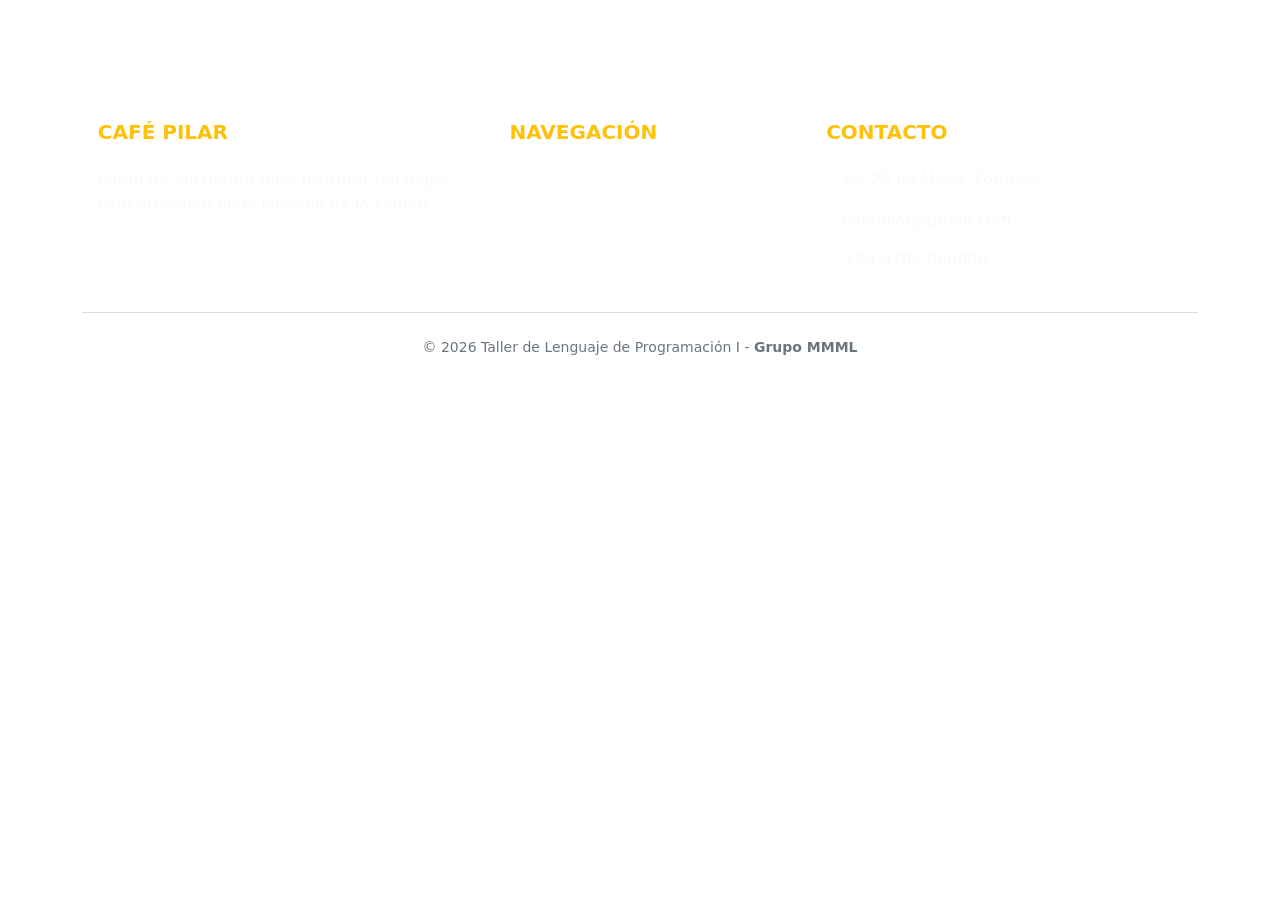
==== index.html @ 9214820f "feat: Se añadió herramienta BOOTSTRAP para mejorar estilos" ====
<!doctype html>
<html lang="en">
  <head>
    <meta charset="UTF-8" />
    <meta name="viewport" content="width=device-width, initial-scale=1.0" />
    <title>Café Pilar</title>
    <link
      href="https://cdn.jsdelivr.net/npm/bootstrap@5.3.8/dist/css/bootstrap.min.css"
      rel="stylesheet"
      integrity="sha384-sRIl4kxILFvY47J16cr9ZwB07vP4J8+LH7qKQnuqkuIAvNWLzeN8tE5YBujZqJLB"
      crossorigin="anonymous"
    />
    <link rel="stylesheet" href="assets/css/style.css" />
  </head>
  <body>
    <header class="cabecera-estilo">
      <nav class="navbar navbar-expand-lg navbar-dark">
        <div class="container">
          <a class="navbar-brand fw-bold" href="index.html">
            <i class="bi bi-cup-hot-fill me-2"></i>CAFÉ PILAR
          </a>
          <button
            class="navbar-toggler"
            type="button"
            data-bs-toggle="collapse"
            data-bs-target="#navbarNav"
          >
            <span class="navbar-toggler-icon"></span>
          </button>
          <div class="collapse navbar-collapse" id="navbarNav">
            <ul class="navbar-nav ms-auto fw-semibold text-uppercase">
              <li class="nav-item">
                <a class="nav-link active" href="index.html">Inicio</a>
              </li>
              <li class="nav-item">
                <a class="nav-link" href="productos.html">Menú</a>
              </li>
              <li class="nav-item">
                <a class="nav-link" href="nosotros.html">Nosotros</a>
              </li>
              <li class="nav-item">
                <a class="nav-link" href="contacto.html">Contacto</a>
              </li>
            </ul>
          </div>
        </div>
      </nav>
    </header>

    <footer class="pie-pagina text-light pt-5 pb-4">
      <div class="container text-center text-md-start">
        <div class="row">
          <div class="col-md-4 mx-auto mt-3">
            <h5 class="text-uppercase mb-4 fw-bold text-warning">Café Pilar</h5>
            <p>
              Punto de encuentro para disfrutar del mejor café artesanal en el
              corazón de la ciudad.
            </p>
          </div>

          <div class="col-md-3 mx-auto mt-3">
            <h5 class="text-uppercase mb-4 fw-bold text-warning">Navegación</h5>
            <p>
              <a href="index.html" class="text-white text-decoration-none"
                >Inicio</a
              >
            </p>
            <p>
              <a href="productos.html" class="text-white text-decoration-none"
                >Menú</a
              >
            </p>
            <p>
              <a href="nosotros.html" class="text-white text-decoration-none"
                >Nosotros</a
              >
            </p>
          </div>

          <div class="col-md-4 mx-auto mt-3">
            <h5 class="text-uppercase mb-4 fw-bold text-warning">Contacto</h5>
            <p><i class="bi bi-house-fill me-3"></i> Av. 25 de Mayo, Formosa</p>
            <p><i class="bi bi-envelope-fill me-3"></i> cafepilar@gmail.com</p>
            <p><i class="bi bi-phone-fill me-3"></i> +54 3704 000000</p>
          </div>
        </div>

        <hr class="my-4 border-secondary" />

        <div class="text-center">
          <p class="small text-secondary m-0">
            © 2026 Taller de Lenguaje de Programación I -
            <strong>Grupo MMML</strong>
          </p>
        </div>
      </div>
    </footer>
    <script
      src="https://cdn.jsdelivr.net/npm/bootstrap@5.3.8/dist/js/bootstrap.bundle.min.js"
      integrity="sha384-FKyoEForCGlyvwx9Hj09JcYn3nv7wiPVlz7YYwJrWVcXK/BmnVDxM+D2scQbITxI"
      crossorigin="anonymous"
    ></script>
  </body>
</html>
---- assets/css/style.css ----
.main-nosotros .col img{
    height: 350px;
    border-radius: 20px;
}

.main-nosotros .mision-estilo{
    background-image: linear-gradient(rgba(0, 0, 0, 0.2), rgba(0, 0, 0, 0.2)), 
                      url('../img/cafe-pilar-mision.jpg');
    background-size: cover;
    background-position: center;
    padding: 80px 0;
    box-shadow: 0 4px 10px rgba(0,0,0,0.3);
}

.main-nosotros .card{
    margin-left: 100px;
    box-shadow: 0 4px 10px rgba(0,0,0,0.3);
    background-color: #2c1e1a;
    color:#fcf5e5
}

.container-valores h1{
    margin: 40px;
}
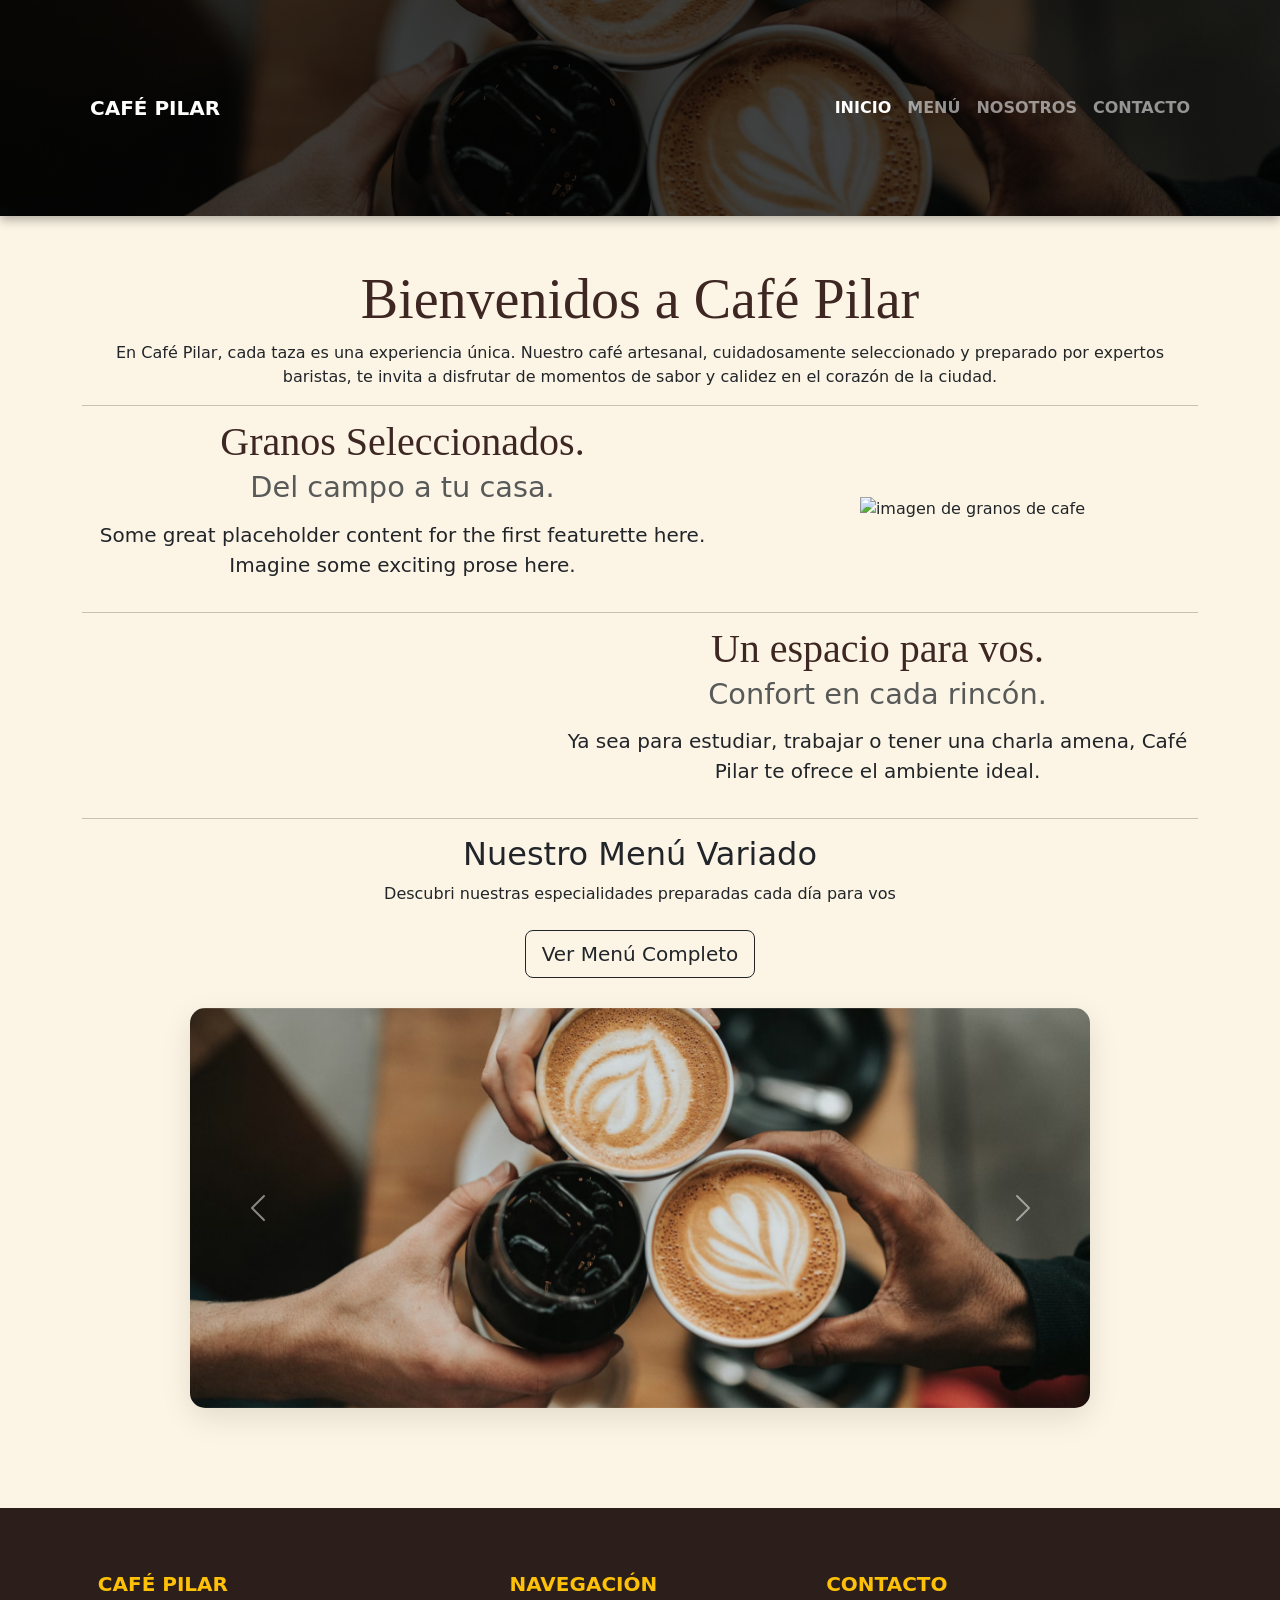
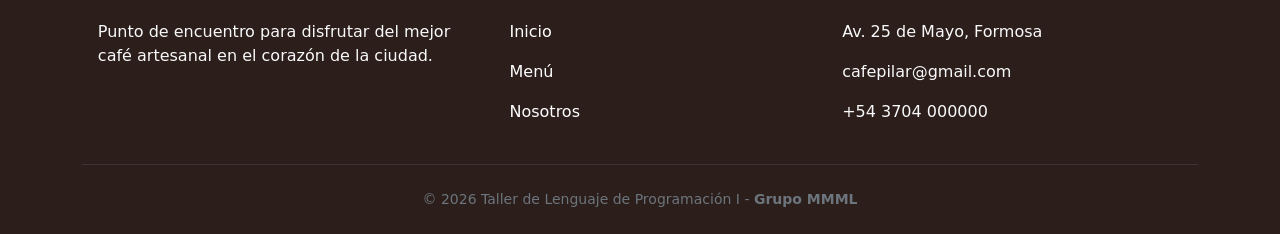
==== commit ebe2a6d5: "feat: se agregaron estilos al titulo principal y a los titulos del featurette" ====
--- a/index.html
+++ b/index.html
@@ -46,6 +46,109 @@
         </div>
       </nav>
     </header>
+    <main class="container">
+      <div class="text-center titulo-bienvenida">
+      <h1>Bienvenidos a Café Pilar</h1>
+      <p>
+        En Café Pilar, cada taza es una experiencia única. Nuestro café
+        artesanal, cuidadosamente seleccionado y preparado por expertos
+        baristas, te invita a disfrutar de momentos de sabor y calidez en el
+        corazón de la ciudad.
+      </p>
+
+      <!-- Primer featurrette -->
+      <hr class="featurette-divider" />
+      <div class="row featurette align-items-center">
+        <div class="col-md-7">
+          <h2 class="featurette-heading fw-normal lh-1">
+            Granos Seleccionados.
+          </h2>
+          <h2><span class="text-body-secondary">Del campo a tu casa.</span></h2>
+          <p class="lead">
+            Some great placeholder content for the first featurette here.
+            Imagine some exciting prose here.
+          </p>
+        </div>
+        <div class="col-md-5">
+          <img
+            src="https://images.pexels.com/photos/3914189/pexels-photo-3914189.jpeg"
+            class="fotos-feat"
+            alt="imagen de granos de cafe"
+          />
+        </div>
+      </div>
+
+      <!-- Segundo featurette -->
+      <hr class="featurette-divider" />
+      <div class="row featurette align-items-center">
+        <div class="col-md-7 order-md-2">
+          <h2 class="featurette-heading fw-normal lh-1">
+            Un espacio para vos.
+          </h2>
+          <h2>
+            <span class="text-body-secondary">Confort en cada rincón.</span>
+          </h2>
+          <p class="lead">
+            Ya sea para estudiar, trabajar o tener una charla amena, Café Pilar
+            te ofrece el ambiente ideal.
+          </p>
+        </div>
+        <div class="col-md-5 order-md-1">
+          <img
+            class="fotos-feat"
+            src="https://images.unsplash.com/photo-1554118811-1e0d58224f24?w=500&h=500&fit=crop"
+            alt=""
+          />
+        </div>
+      </div>
+
+      <!-- Tercer featurette -->
+      <hr class="featurette-divider" />
+      <div class="text-center">
+        <h2>Nuestro Menú Variado</h2>
+        <p>Descubri nuestras especialidades preparadas cada día para vos</p>
+      </div>
+      <div class="text-center mt-4">
+    <a href="productos.html" class="btn btn-outline-dark btn-lg">Ver Menú Completo</a>
+</div>
+      <div
+        id="carouselExampleInterval"
+        class="carousel slide"
+        data-bs-ride="carousel"
+      >
+
+        <div class="carousel-inner">
+          <div class="carousel-item active" data-bs-interval="10000">
+            <img src="assets/img/photo-1495474472287-4d71bcdd2085.jpeg" class="d-block w-100" alt="..." />
+          </div>
+          <div class="carousel-item" data-bs-interval="2000">
+            <img src="https://images.unsplash.com/photo-1555507036-ab1f4038808a?w=1200&h=500&fit=crop" class="d-block w-100" alt="..." />
+          </div>
+          <div class="carousel-item">
+            <img src="https://images.unsplash.com/photo-1493770348161-369560ae357d?w=1200&h=500&fit=crop" class="d-block w-100" alt="..." />
+          </div>
+        </div>
+        <button
+          class="carousel-control-prev"
+          type="button"
+          data-bs-target="#carouselExampleInterval"
+          data-bs-slide="prev"
+        >
+          <span class="carousel-control-prev-icon" aria-hidden="true"></span>
+          <span class="visually-hidden">Previous</span>
+        </button>
+        <button
+          class="carousel-control-next"
+          type="button"
+          data-bs-target="#carouselExampleInterval"
+          data-bs-slide="next"
+        >
+          <span class="carousel-control-next-icon" aria-hidden="true"></span>
+          <span class="visually-hidden">Next</span>
+        </button>
+      </div>
+      
+    </main>
 
     <footer class="pie-pagina text-light pt-5 pb-4">
       <div class="container text-center text-md-start">
--- a/assets/css/style.css
+++ b/assets/css/style.css
@@ -1,24 +1,75 @@
-.main-nosotros .col img{
-    height: 350px;
-    border-radius: 20px;
+/*
+PALETA DE COLORES:
+#2c1e1a
+#ffc107 
+#fcf5e5
+*/
+
+
+/* a toda la pagina*/
+body {
+    background-color: #fcf5e5;
+}
+*{
+    margin: 0px;
+    padding: 0px;
 }
 
-.main-nosotros .mision-estilo{
-    background-image: linear-gradient(rgba(0, 0, 0, 0.2), rgba(0, 0, 0, 0.2)), 
-                      url('../img/cafe-pilar-mision.jpg');
+
+/* HEADER */
+.cabecera-estilo {
+    background-image: linear-gradient(rgba(0, 0, 0, 0.7), rgba(0, 0, 0, 0.7)), 
+                      url('../img/photo-1495474472287-4d71bcdd2085.jpeg');
     background-size: cover;
     background-position: center;
     padding: 80px 0;
     box-shadow: 0 4px 10px rgba(0,0,0,0.3);
 }
 
-.main-nosotros .card{
-    margin-left: 100px;
-    box-shadow: 0 4px 10px rgba(0,0,0,0.3);
-    background-color: #2c1e1a;
-    color:#fcf5e5
+/* FOOTER */
+footer {
+    background-color:#2c1e1a;
+}
+.pie-pagina a:hover {
+    color: #ffc107 !important;
+    transition: 0.3s;
+}
+/*estilos featurette*/
+.fotos-feat{
+    max-width: 450px;
+    height: auto;
 }
 
-.container-valores h1{
-    margin: 40px;
+.featurette-heading {
+    font-family: 'Playfair Display', serif;
+    color: #3e2723;
+    font-size: 2.5rem;
+}
+.text-body-secondary {
+    font-size: 1.8rem;
+    display: block; /* Para que el subtítulo baje y no se pegue */
+    margin-bottom: 15px;
+}
+/* CARRUSEL DE MENÚ */
+#carouselExampleInterval {
+    max-width:900px;
+    margin: 0 auto;   
+    border-radius: 15px; 
+    overflow: hidden;    /* Para que las fotos redondeen */
+    box-shadow: 0 10px 30px rgba(0,0,0,0.1); 
+    margin-top: 30px;
+    margin-bottom: 100px;
+}
+
+#carouselExampleInterval img {
+    height: 400px; 
+    object-fit: cover; /* evita que se deformen */
+}
+
+/*TITULO PRINCIPAL*/
+.titulo-bienvenida h1 {
+    font-family: 'Playfair Display', serif;
+    font-size: 3.5rem;
+    color: #3e2723;
+    margin-top: 50px;
 }
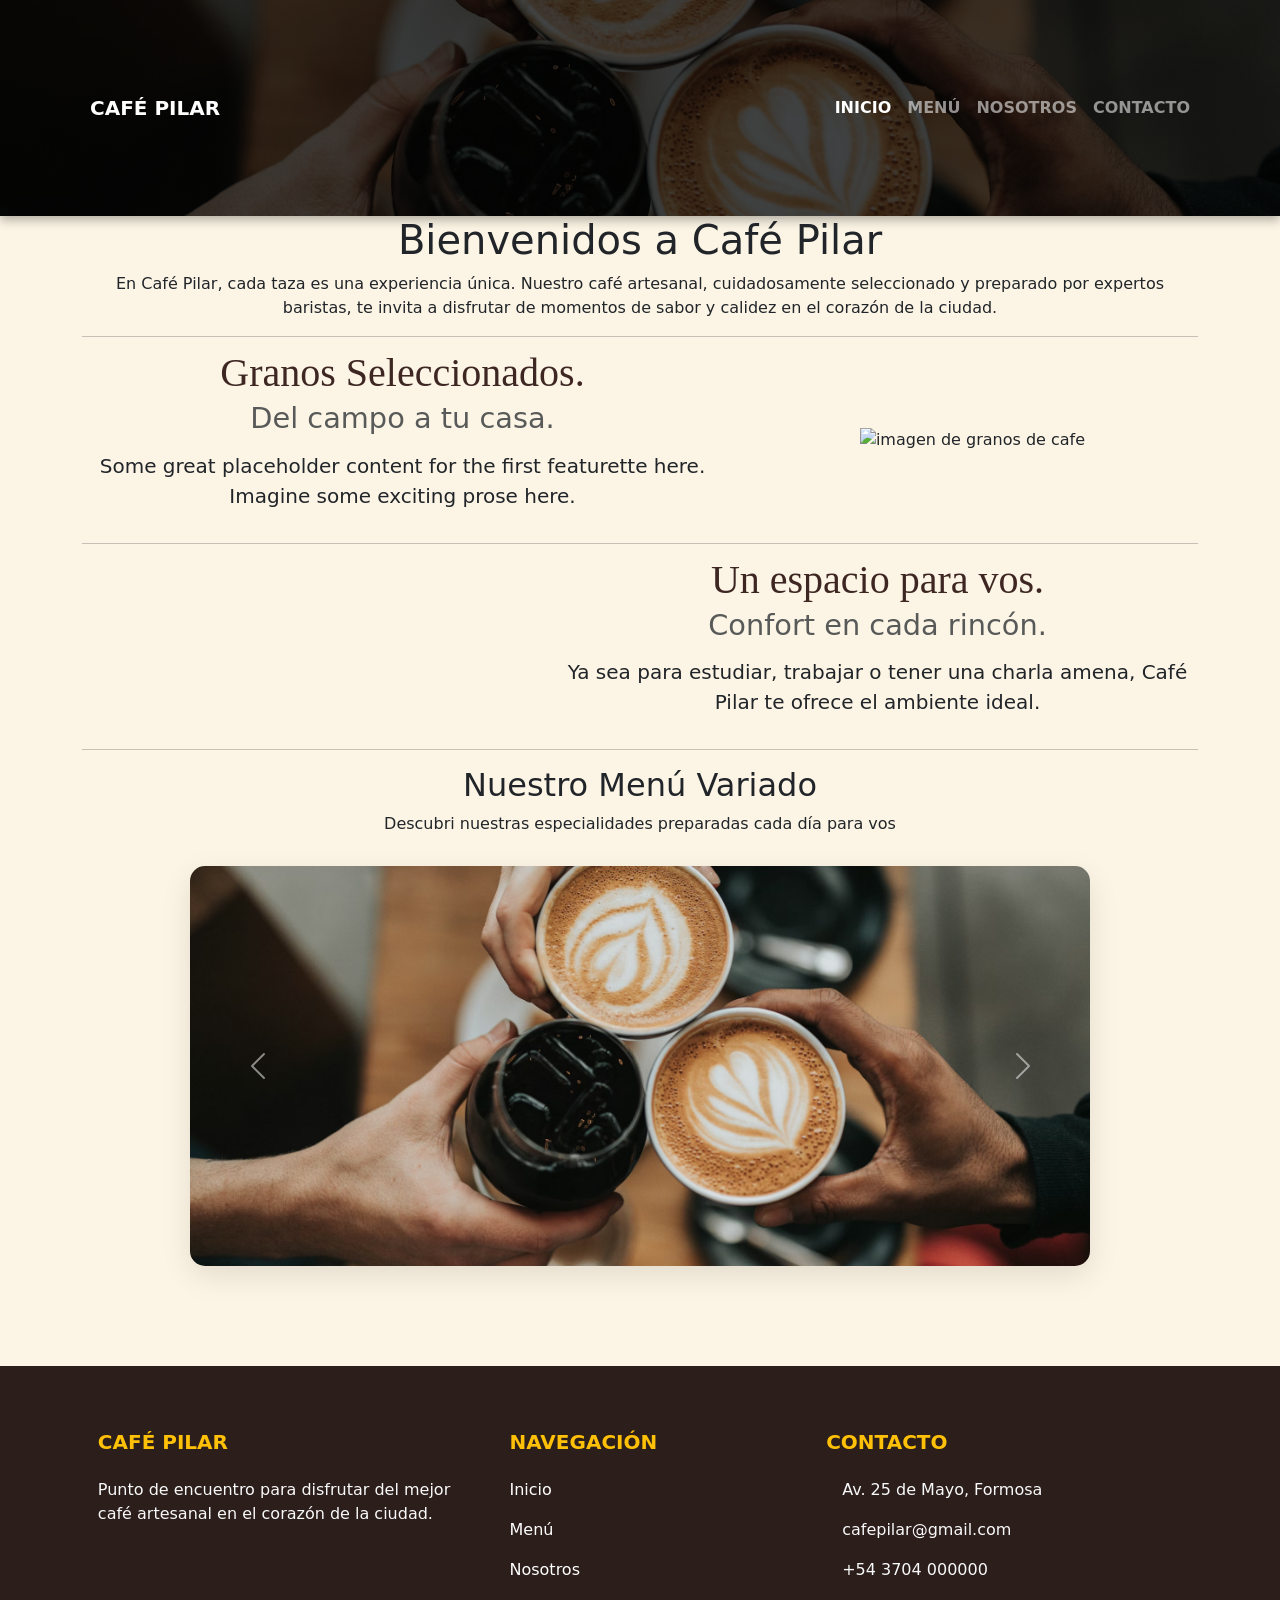
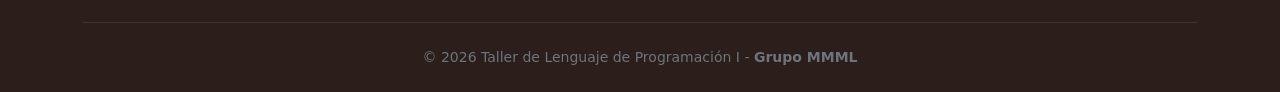
==== commit e9332704: "Agrega estilos css a la pagina productos" ====
--- a/index.html
+++ b/index.html
@@ -47,7 +47,7 @@
       </nav>
     </header>
     <main class="container">
-      <div class="text-center titulo-bienvenida">
+      <div class="text-center">
       <h1>Bienvenidos a Café Pilar</h1>
       <p>
         En Café Pilar, cada taza es una experiencia única. Nuestro café
@@ -108,9 +108,6 @@
         <h2>Nuestro Menú Variado</h2>
         <p>Descubri nuestras especialidades preparadas cada día para vos</p>
       </div>
-      <div class="text-center mt-4">
-    <a href="productos.html" class="btn btn-outline-dark btn-lg">Ver Menú Completo</a>
-</div>
       <div
         id="carouselExampleInterval"
         class="carousel slide"
@@ -147,7 +144,6 @@
           <span class="visually-hidden">Next</span>
         </button>
       </div>
-      
     </main>
 
     <footer class="pie-pagina text-light pt-5 pb-4">
@@ -204,4 +200,4 @@
       crossorigin="anonymous"
     ></script>
   </body>
-</html>
+</html>
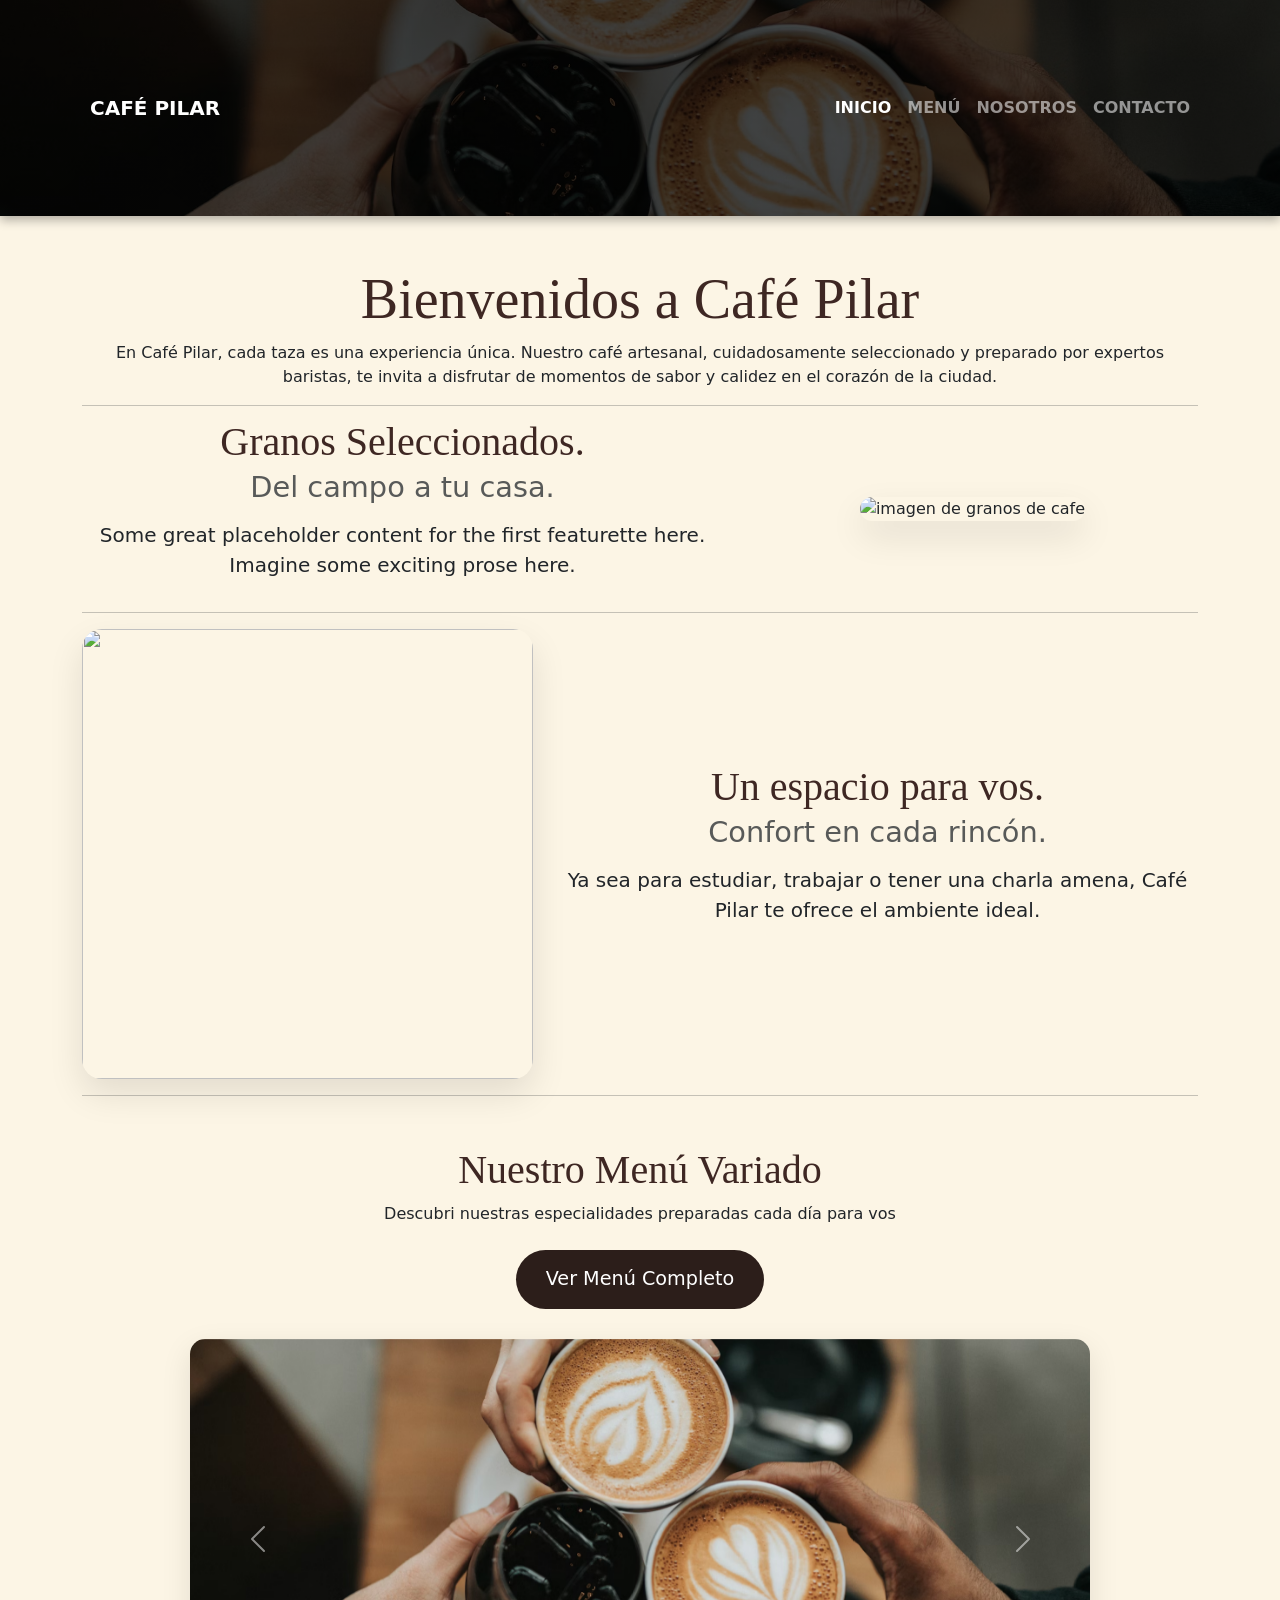
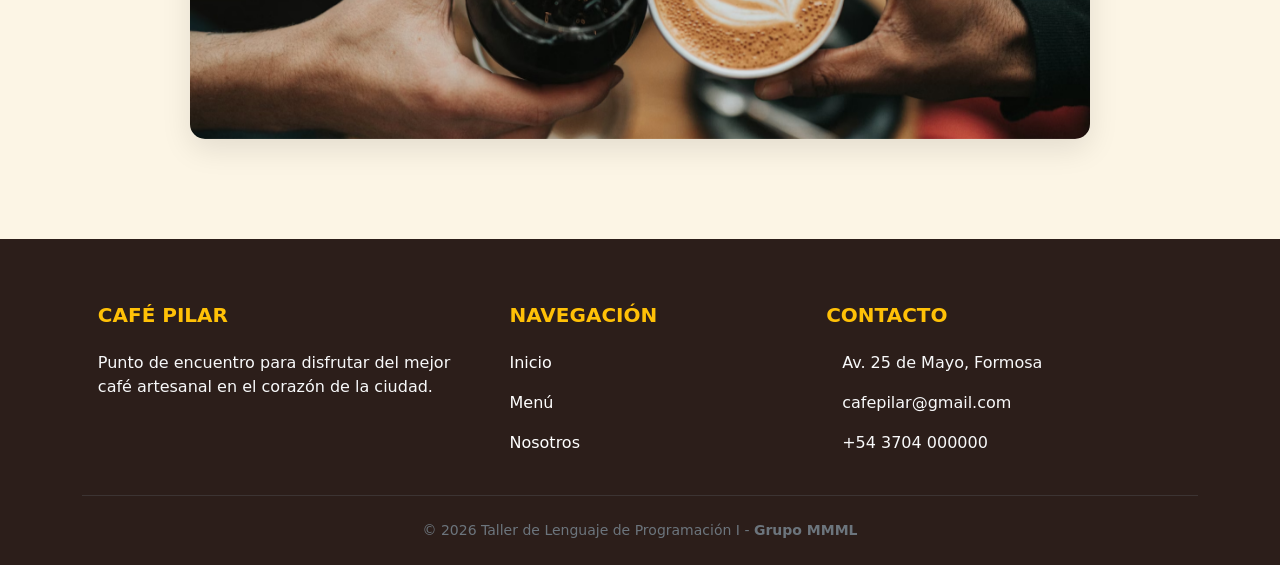
==== commit af718279: "feat: se agregó estilos al titulo y boton del menú" ====
--- a/index.html
+++ b/index.html
@@ -47,7 +47,7 @@
       </nav>
     </header>
     <main class="container">
-      <div class="text-center">
+      <div class="text-center titulo-bienvenida">
       <h1>Bienvenidos a Café Pilar</h1>
       <p>
         En Café Pilar, cada taza es una experiencia única. Nuestro café
@@ -104,10 +104,13 @@
 
       <!-- Tercer featurette -->
       <hr class="featurette-divider" />
-      <div class="text-center">
+      <div class="text-center titulo-menu">
         <h2>Nuestro Menú Variado</h2>
         <p>Descubri nuestras especialidades preparadas cada día para vos</p>
       </div>
+      <div class="text-center mt-4">
+    <a href="productos.html" class="btn btn-outline-dark btn-lg boton-menu">Ver Menú Completo</a>
+</div>
       <div
         id="carouselExampleInterval"
         class="carousel slide"
@@ -144,6 +147,7 @@
           <span class="visually-hidden">Next</span>
         </button>
       </div>
+      
     </main>
 
     <footer class="pie-pagina text-light pt-5 pb-4">
@@ -200,4 +204,4 @@
       crossorigin="anonymous"
     ></script>
   </body>
-</html>+</html>
--- a/assets/css/style.css
+++ b/assets/css/style.css
@@ -36,9 +36,12 @@
 }
 /*estilos featurette*/
 .fotos-feat{
-    max-width: 450px;
-    height: auto;
+    width: 100%;
+    height: 450px;
+    border-radius: 20px;
+    box-shadow: 0 15px 35px rgba(0,0,0,0.1);
 }
+    
 
 .featurette-heading {
     font-family: 'Playfair Display', serif;
@@ -65,6 +68,22 @@
     height: 400px; 
     object-fit: cover; /* evita que se deformen */
 }
+ 
+.boton-menu{
+    background-color: #2c1e1a;
+    color: #fff;
+    border: none;
+    padding: 15px 30px;
+    font-size: 1.2rem;
+    border-radius: 50px;
+    transition: background-color 0.3s, color 0.3s;
+}
+.titulo-menu h2 {
+    font-family: 'Playfair Display', serif;
+    font-size: 2.5rem;
+    color: #3e2723;
+    margin-top: 50px;
+}
 
 /*TITULO PRINCIPAL*/
 .titulo-bienvenida h1 {
@@ -72,4 +91,6 @@
     font-size: 3.5rem;
     color: #3e2723;
     margin-top: 50px;
-}+}
+
+
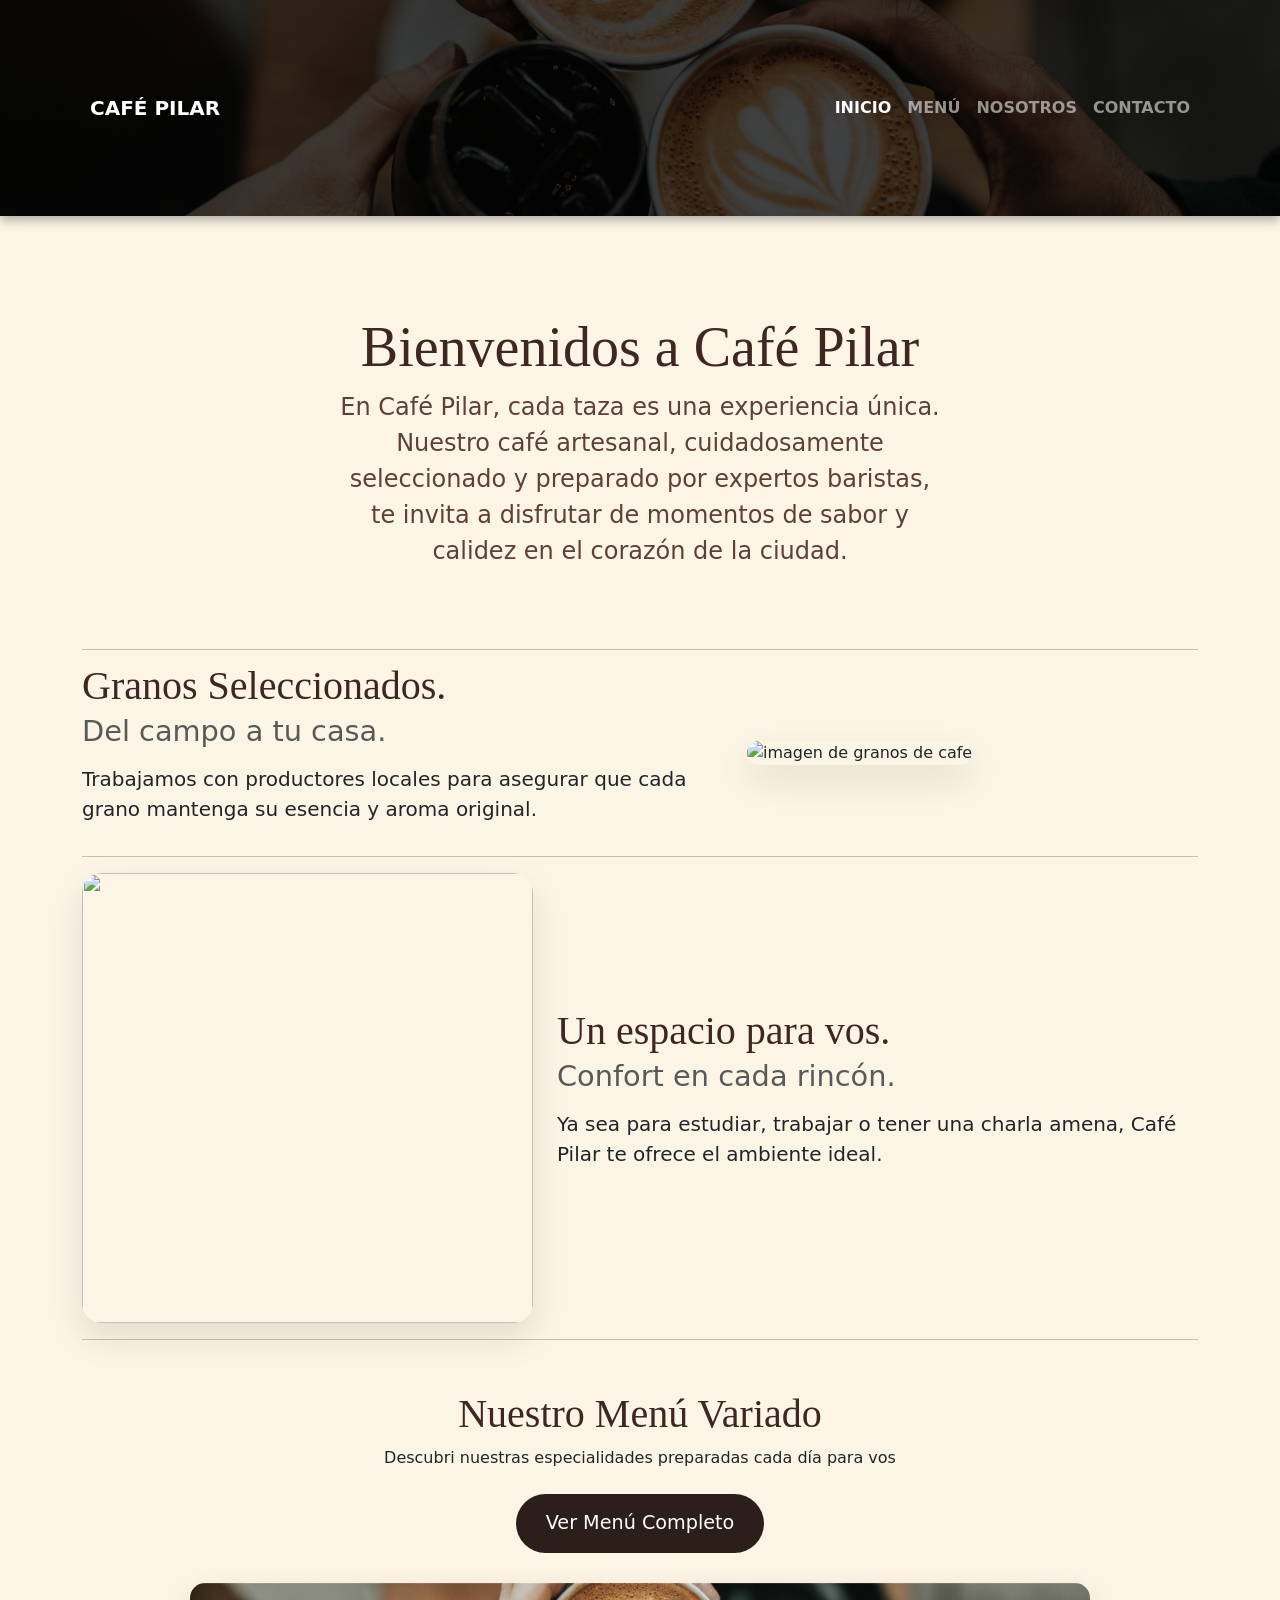
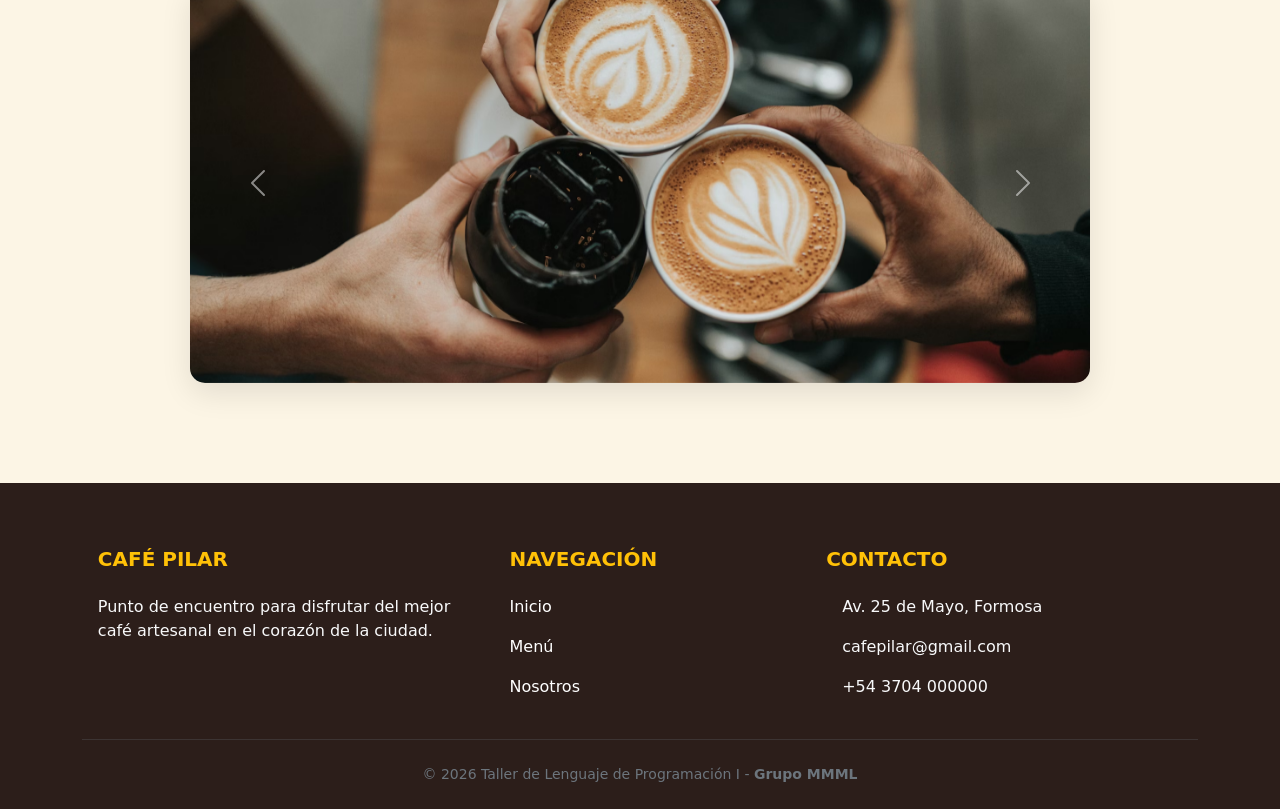
==== commit f8a10703: "feat: estilos finales al titulo-bienvenida y su parrafó, se agregó un parrafó al primer featurette" ====
--- a/index.html
+++ b/index.html
@@ -46,15 +46,18 @@
         </div>
       </nav>
     </header>
+
     <main class="container">
-      <div class="text-center titulo-bienvenida">
-      <h1>Bienvenidos a Café Pilar</h1>
-      <p>
-        En Café Pilar, cada taza es una experiencia única. Nuestro café
-        artesanal, cuidadosamente seleccionado y preparado por expertos
-        baristas, te invita a disfrutar de momentos de sabor y calidez en el
-        corazón de la ciudad.
-      </p>
+      <div class="py-5 text-center titulo-bienvenida">
+        <h1>Bienvenidos a Café Pilar</h1>
+        <p>
+          En Café Pilar, cada taza es una experiencia única. Nuestro café
+          artesanal, cuidadosamente seleccionado y preparado por expertos
+          baristas, te invita a disfrutar de momentos de sabor y calidez en el
+          corazón de la ciudad.
+        </p>
+      </div>
+      
 
       <!-- Primer featurrette -->
       <hr class="featurette-divider" />
@@ -65,8 +68,7 @@
           </h2>
           <h2><span class="text-body-secondary">Del campo a tu casa.</span></h2>
           <p class="lead">
-            Some great placeholder content for the first featurette here.
-            Imagine some exciting prose here.
+           Trabajamos con productores locales para asegurar que cada grano mantenga su esencia y aroma original.
           </p>
         </div>
         <div class="col-md-5">
@@ -109,23 +111,36 @@
         <p>Descubri nuestras especialidades preparadas cada día para vos</p>
       </div>
       <div class="text-center mt-4">
-    <a href="productos.html" class="btn btn-outline-dark btn-lg boton-menu">Ver Menú Completo</a>
-</div>
+        <a href="productos.html" class="btn btn-outline-dark btn-lg boton-menu"
+          >Ver Menú Completo</a
+        >
+      </div>
       <div
         id="carouselExampleInterval"
         class="carousel slide"
         data-bs-ride="carousel"
       >
-
         <div class="carousel-inner">
           <div class="carousel-item active" data-bs-interval="10000">
-            <img src="assets/img/photo-1495474472287-4d71bcdd2085.jpeg" class="d-block w-100" alt="..." />
+            <img
+              src="assets/img/photo-1495474472287-4d71bcdd2085.jpeg"
+              class="d-block w-100"
+              alt="..."
+            />
           </div>
           <div class="carousel-item" data-bs-interval="2000">
-            <img src="https://images.unsplash.com/photo-1555507036-ab1f4038808a?w=1200&h=500&fit=crop" class="d-block w-100" alt="..." />
+            <img
+              src="https://images.unsplash.com/photo-1555507036-ab1f4038808a?w=1200&h=500&fit=crop"
+              class="d-block w-100"
+              alt="..."
+            />
           </div>
           <div class="carousel-item">
-            <img src="https://images.unsplash.com/photo-1493770348161-369560ae357d?w=1200&h=500&fit=crop" class="d-block w-100" alt="..." />
+            <img
+              src="https://images.unsplash.com/photo-1493770348161-369560ae357d?w=1200&h=500&fit=crop"
+              class="d-block w-100"
+              alt="..."
+            />
           </div>
         </div>
         <button
@@ -147,7 +162,6 @@
           <span class="visually-hidden">Next</span>
         </button>
       </div>
-      
     </main>
 
     <footer class="pie-pagina text-light pt-5 pb-4">
--- a/assets/css/style.css
+++ b/assets/css/style.css
@@ -34,6 +34,11 @@
     color: #ffc107 !important;
     transition: 0.3s;
 }
+
+
+
+
+
 /*estilos featurette*/
 .fotos-feat{
     width: 100%;
@@ -53,6 +58,8 @@
     display: block; /* Para que el subtítulo baje y no se pegue */
     margin-bottom: 15px;
 }
+
+
 /* CARRUSEL DE MENÚ */
 #carouselExampleInterval {
     max-width:900px;
@@ -78,12 +85,14 @@
     border-radius: 50px;
     transition: background-color 0.3s, color 0.3s;
 }
+
 .titulo-menu h2 {
     font-family: 'Playfair Display', serif;
     font-size: 2.5rem;
     color: #3e2723;
     margin-top: 50px;
 }
+
 
 /*TITULO PRINCIPAL*/
 .titulo-bienvenida h1 {
@@ -92,5 +101,11 @@
     color: #3e2723;
     margin-top: 50px;
 }
+.titulo-bienvenida p {
+    font-size: 1.5rem;
+    color: #5d4037;
+    max-width:600px;
+    margin-left: auto;
+    margin-right: auto;
+}
 
-
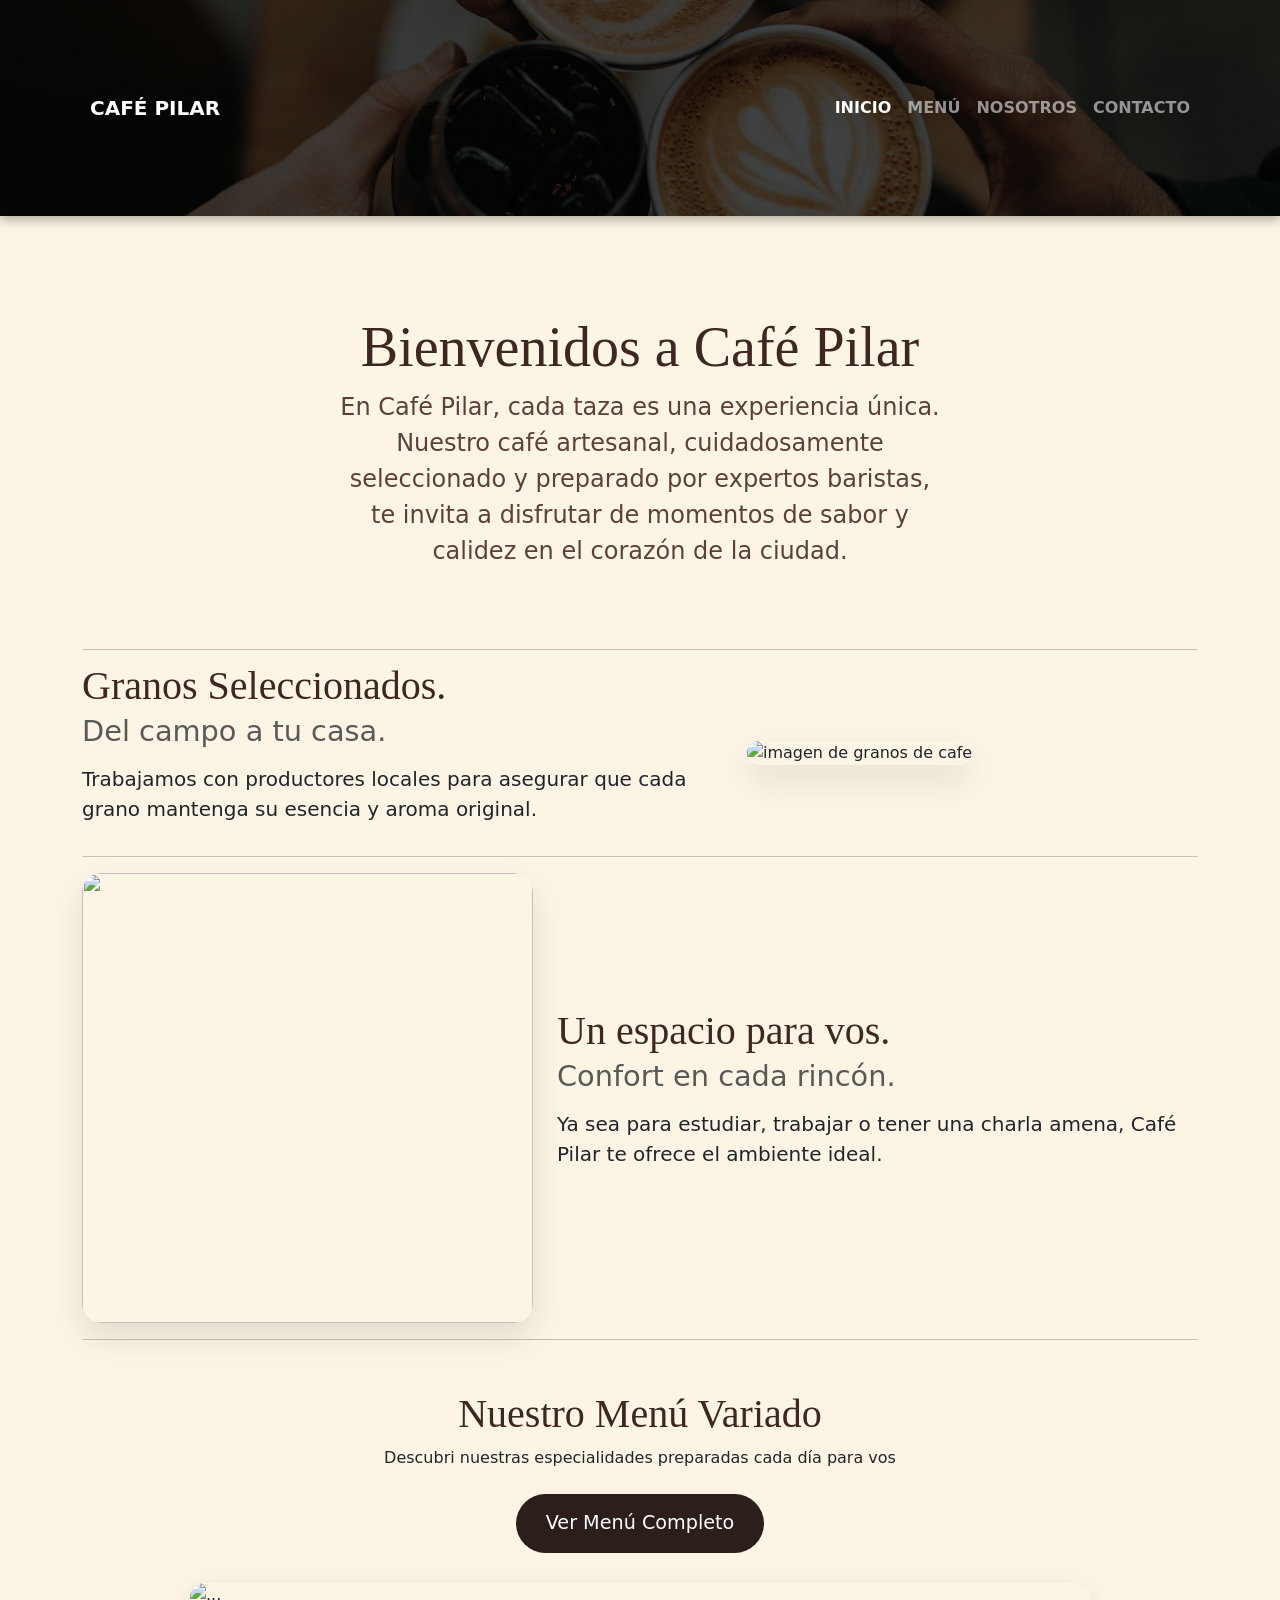
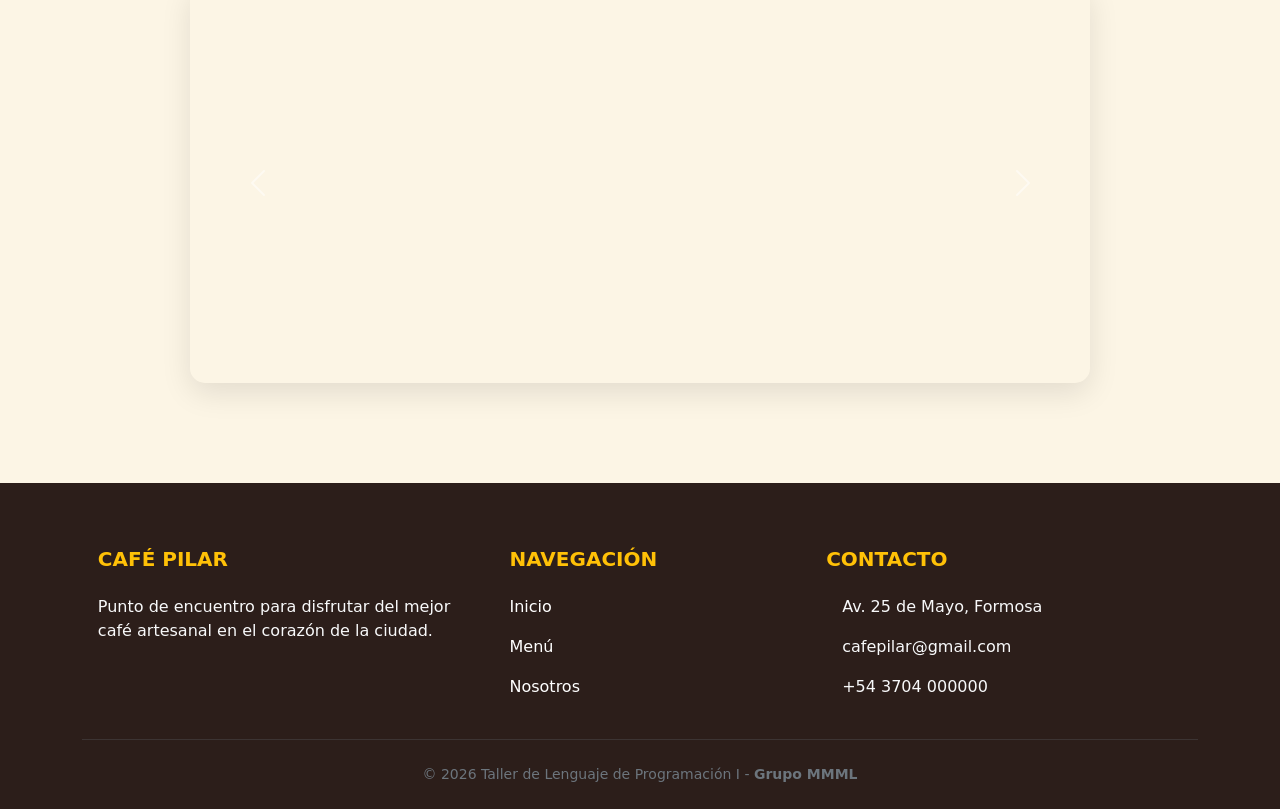
==== commit 6a103094: "fix: correción de link a imagen" ====
--- a/index.html
+++ b/index.html
@@ -123,7 +123,7 @@
         <div class="carousel-inner">
           <div class="carousel-item active" data-bs-interval="10000">
             <img
-              src="assets/img/photo-1495474472287-4d71bcdd2085.jpeg"
+              src="assets/img/ubi-cafe-pilar.jpeggit "
               class="d-block w-100"
               alt="..."
             />
--- a/assets/css/style.css
+++ b/assets/css/style.css
@@ -19,7 +19,7 @@
 /* HEADER */
 .cabecera-estilo {
     background-image: linear-gradient(rgba(0, 0, 0, 0.7), rgba(0, 0, 0, 0.7)), 
-                      url('../img/photo-1495474472287-4d71bcdd2085.jpeg');
+                      url('../img/ubi-cafe-pilar.jpeg');
     background-size: cover;
     background-position: center;
     padding: 80px 0;
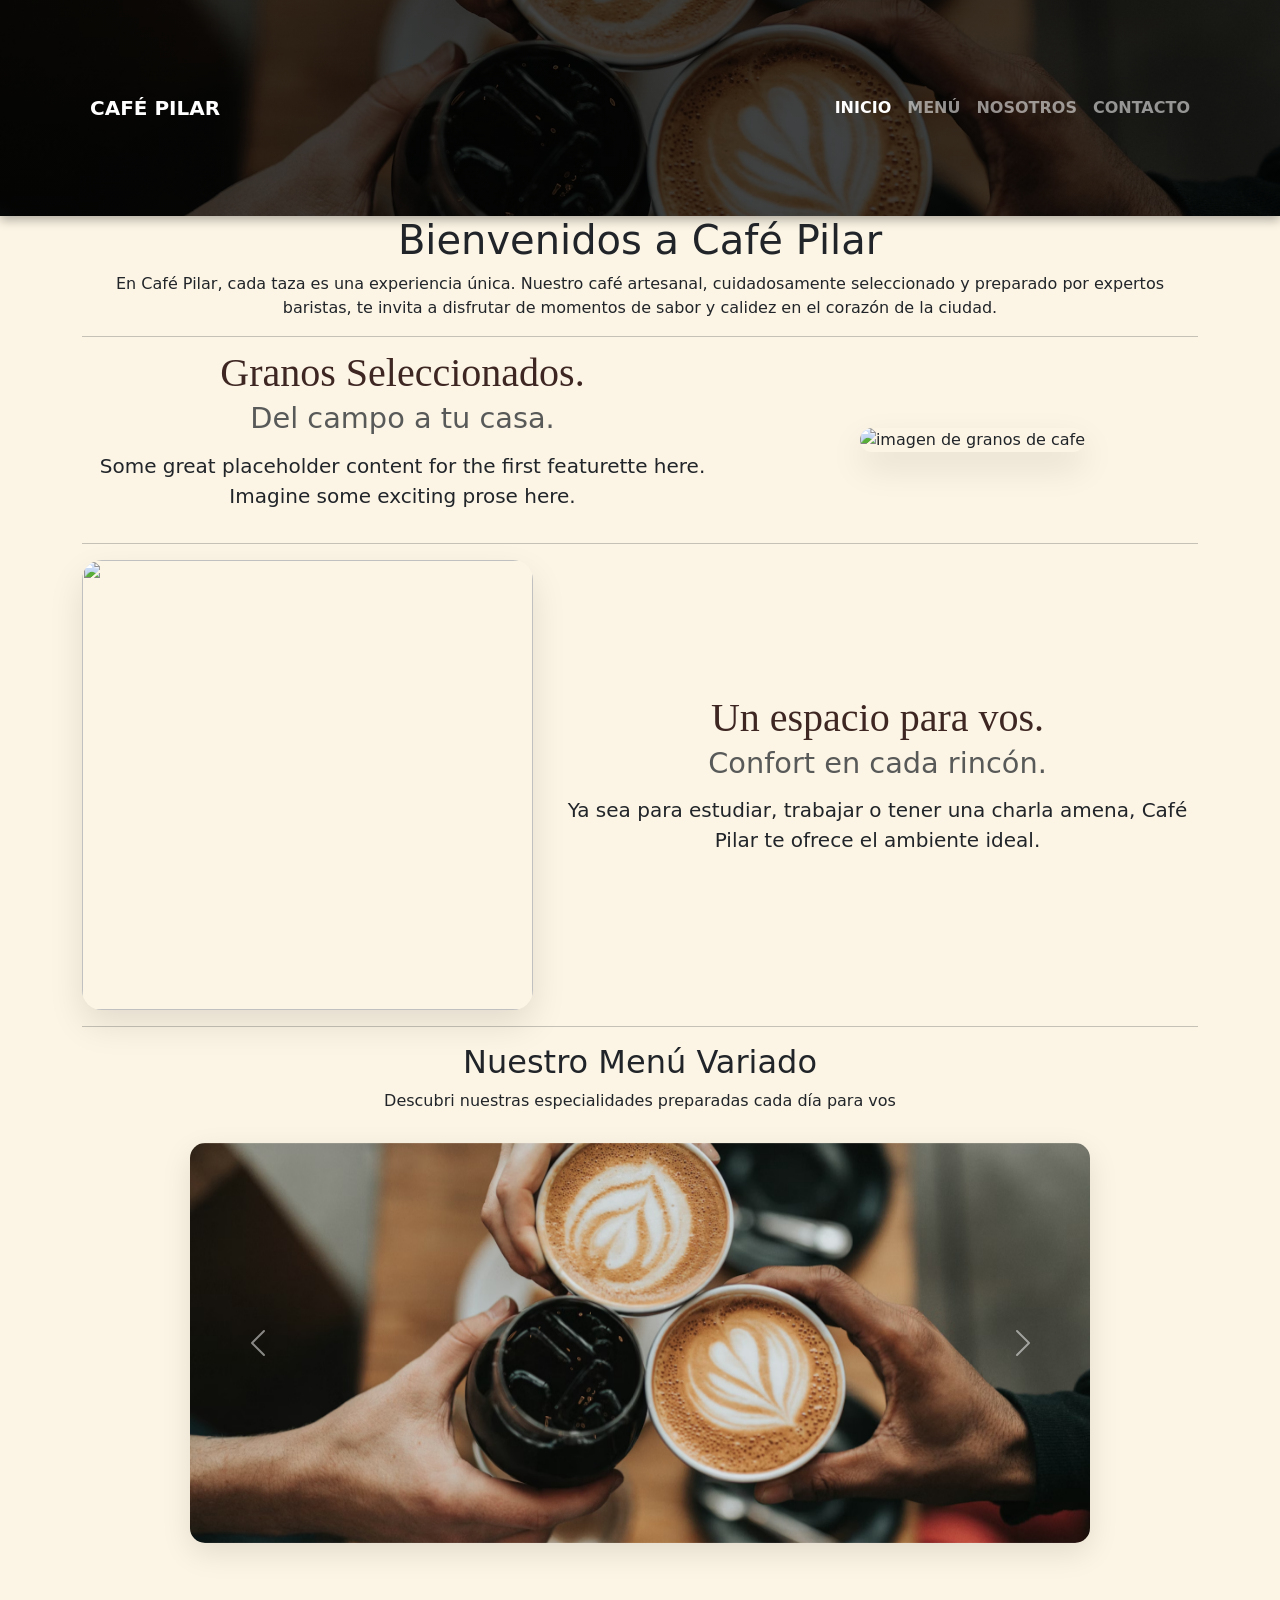
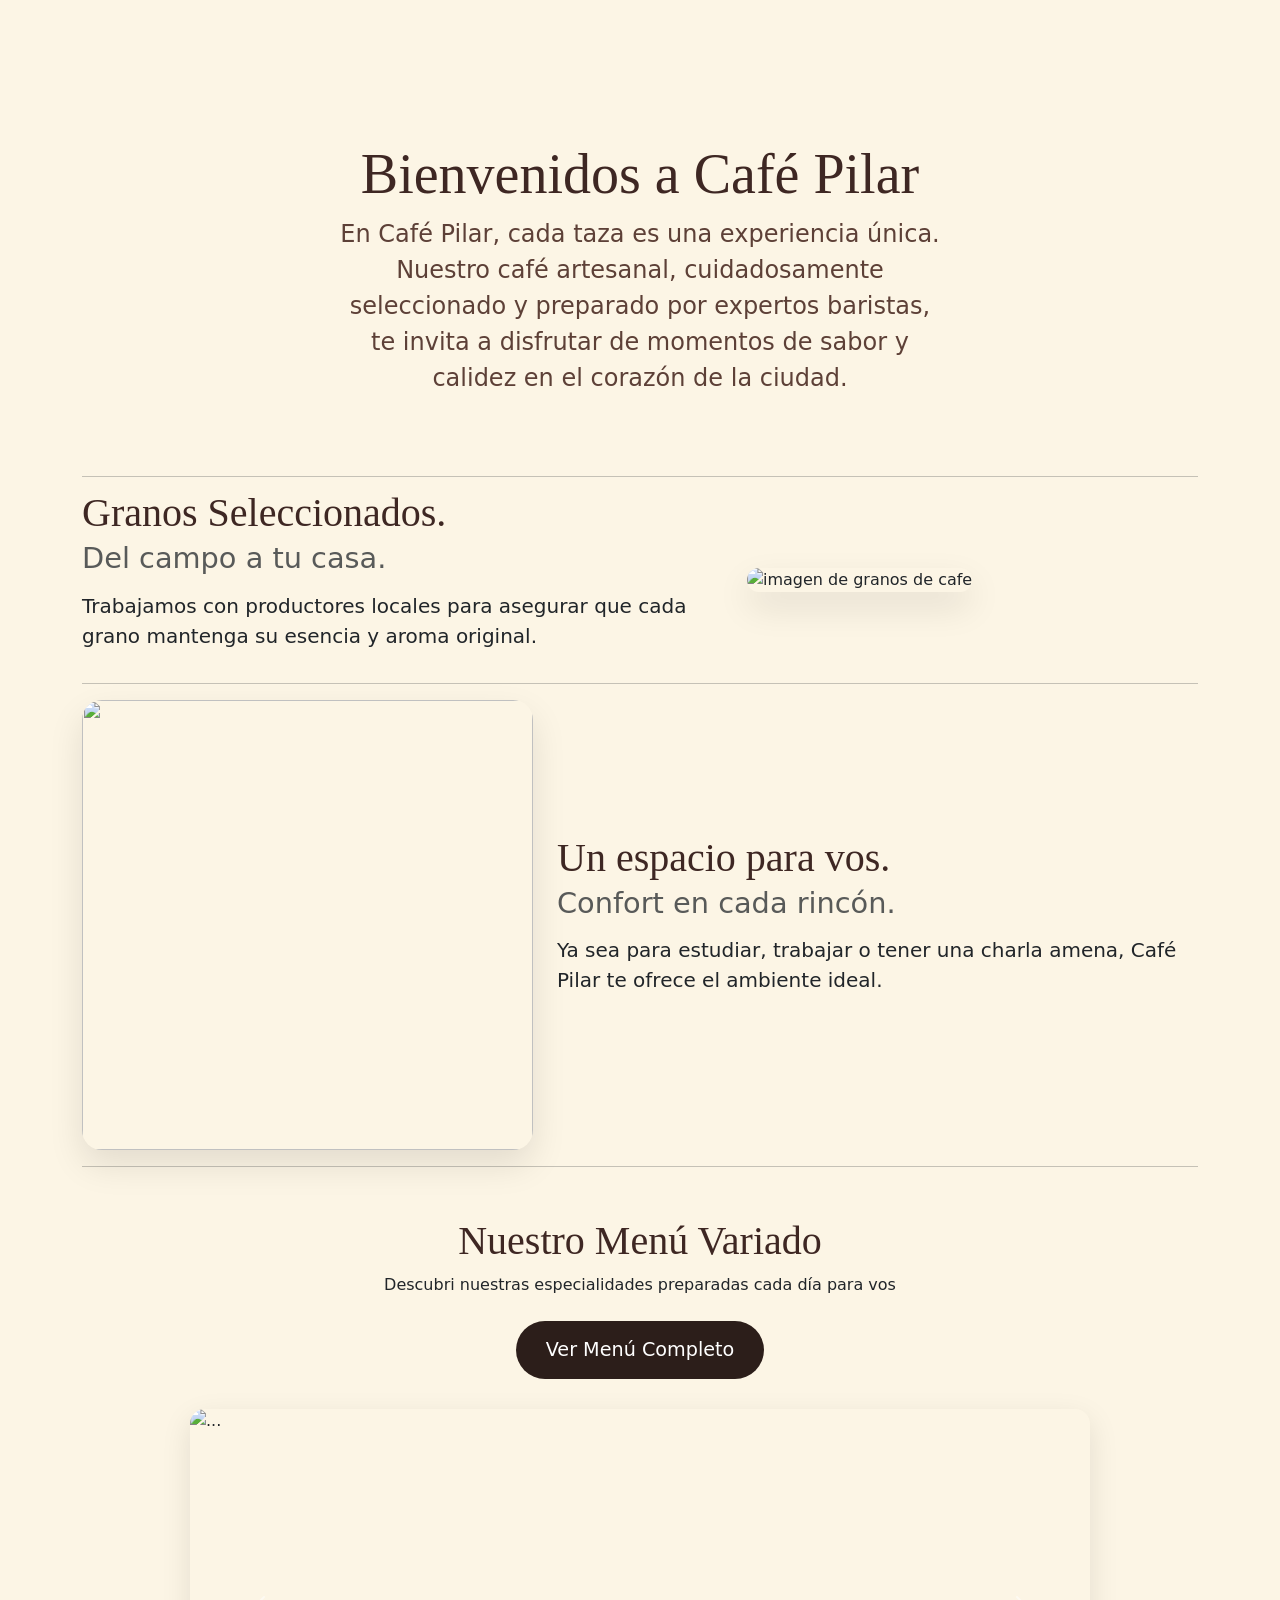
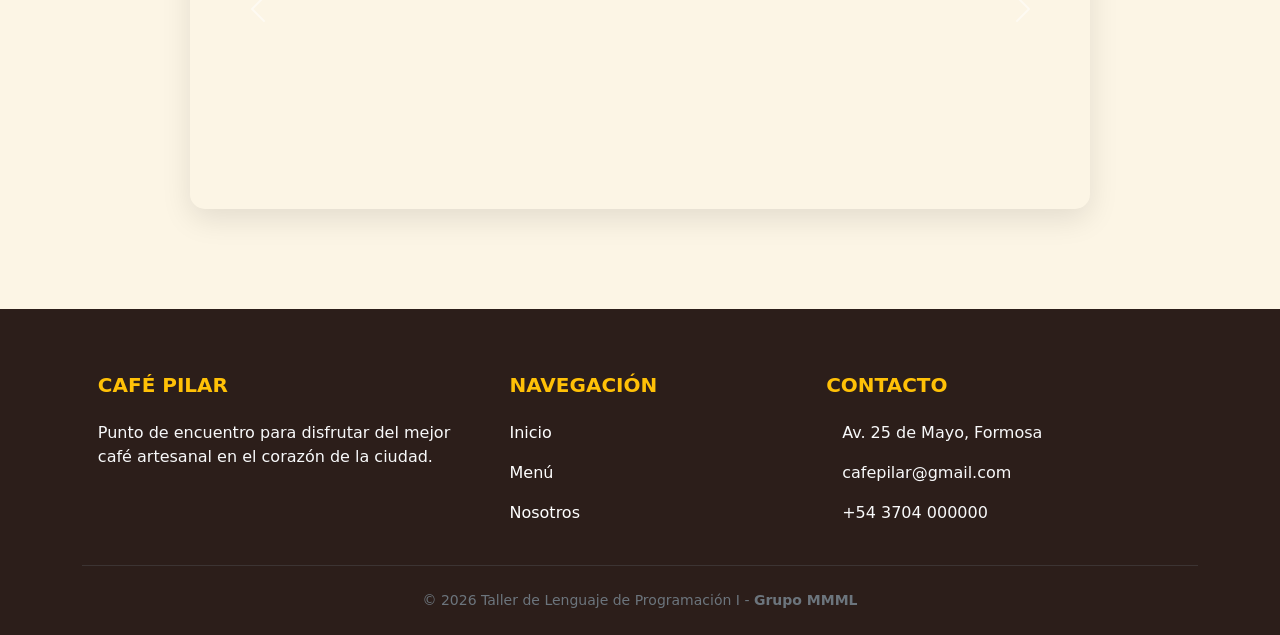
==== commit 7d251847: "Merge branch 'rama-servicios'" ====
--- a/index.html
+++ b/index.html
@@ -46,6 +46,105 @@
         </div>
       </nav>
     </header>
+    <main class="container">
+      <div class="text-center">
+      <h1>Bienvenidos a Café Pilar</h1>
+      <p>
+        En Café Pilar, cada taza es una experiencia única. Nuestro café
+        artesanal, cuidadosamente seleccionado y preparado por expertos
+        baristas, te invita a disfrutar de momentos de sabor y calidez en el
+        corazón de la ciudad.
+      </p>
+
+      <!-- Primer featurrette -->
+      <hr class="featurette-divider" />
+      <div class="row featurette align-items-center">
+        <div class="col-md-7">
+          <h2 class="featurette-heading fw-normal lh-1">
+            Granos Seleccionados.
+          </h2>
+          <h2><span class="text-body-secondary">Del campo a tu casa.</span></h2>
+          <p class="lead">
+            Some great placeholder content for the first featurette here.
+            Imagine some exciting prose here.
+          </p>
+        </div>
+        <div class="col-md-5">
+          <img
+            src="https://images.pexels.com/photos/3914189/pexels-photo-3914189.jpeg"
+            class="fotos-feat"
+            alt="imagen de granos de cafe"
+          />
+        </div>
+      </div>
+
+      <!-- Segundo featurette -->
+      <hr class="featurette-divider" />
+      <div class="row featurette align-items-center">
+        <div class="col-md-7 order-md-2">
+          <h2 class="featurette-heading fw-normal lh-1">
+            Un espacio para vos.
+          </h2>
+          <h2>
+            <span class="text-body-secondary">Confort en cada rincón.</span>
+          </h2>
+          <p class="lead">
+            Ya sea para estudiar, trabajar o tener una charla amena, Café Pilar
+            te ofrece el ambiente ideal.
+          </p>
+        </div>
+        <div class="col-md-5 order-md-1">
+          <img
+            class="fotos-feat"
+            src="https://images.unsplash.com/photo-1554118811-1e0d58224f24?w=500&h=500&fit=crop"
+            alt=""
+          />
+        </div>
+      </div>
+
+      <!-- Tercer featurette -->
+      <hr class="featurette-divider" />
+      <div class="text-center">
+        <h2>Nuestro Menú Variado</h2>
+        <p>Descubri nuestras especialidades preparadas cada día para vos</p>
+      </div>
+      <div
+        id="carouselExampleInterval"
+        class="carousel slide"
+        data-bs-ride="carousel"
+      >
+
+        <div class="carousel-inner">
+          <div class="carousel-item active" data-bs-interval="10000">
+            <img src="assets/img/photo-1495474472287-4d71bcdd2085.jpeg" class="d-block w-100" alt="..." />
+          </div>
+          <div class="carousel-item" data-bs-interval="2000">
+            <img src="https://images.unsplash.com/photo-1555507036-ab1f4038808a?w=1200&h=500&fit=crop" class="d-block w-100" alt="..." />
+          </div>
+          <div class="carousel-item">
+            <img src="https://images.unsplash.com/photo-1493770348161-369560ae357d?w=1200&h=500&fit=crop" class="d-block w-100" alt="..." />
+          </div>
+        </div>
+        <button
+          class="carousel-control-prev"
+          type="button"
+          data-bs-target="#carouselExampleInterval"
+          data-bs-slide="prev"
+        >
+          <span class="carousel-control-prev-icon" aria-hidden="true"></span>
+          <span class="visually-hidden">Previous</span>
+        </button>
+        <button
+          class="carousel-control-next"
+          type="button"
+          data-bs-target="#carouselExampleInterval"
+          data-bs-slide="next"
+        >
+          <span class="carousel-control-next-icon" aria-hidden="true"></span>
+          <span class="visually-hidden">Next</span>
+        </button>
+      </div>
+    </main>
 
     <main class="container">
       <div class="py-5 text-center titulo-bienvenida">
@@ -218,4 +317,4 @@
       crossorigin="anonymous"
     ></script>
   </body>
-</html>
+</html>
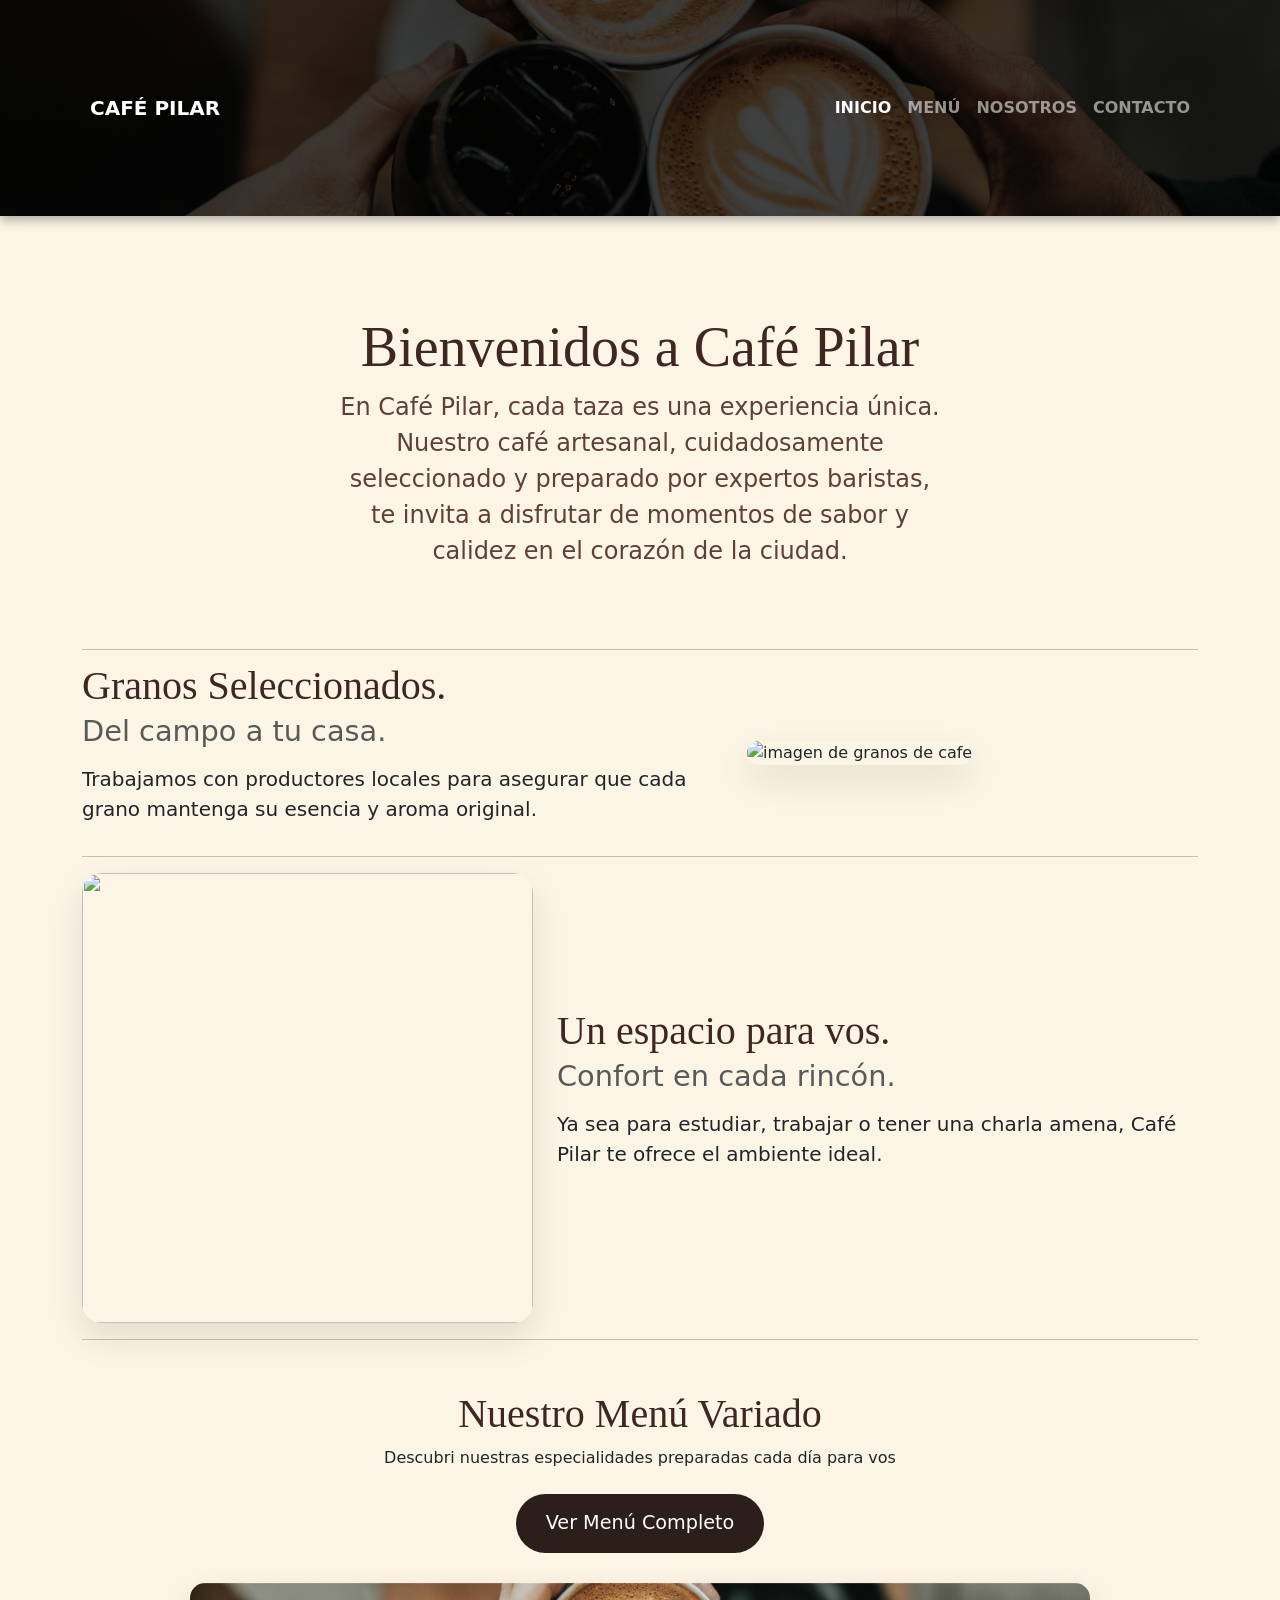
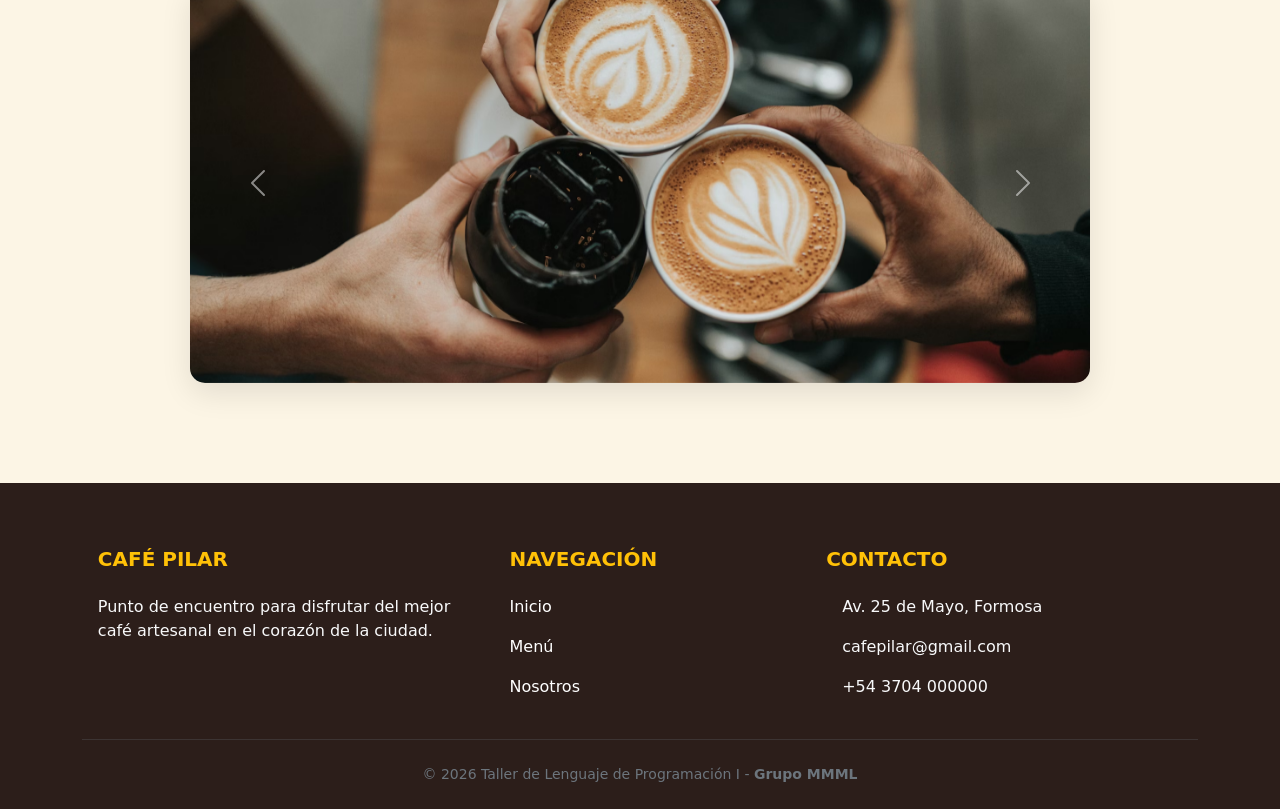
==== commit 11d9193c: "fix: corección duplicacion del index y se vuelve a corregir el link a la primer imagen del carrusel " ====
--- a/index.html
+++ b/index.html
@@ -47,14 +47,16 @@
       </nav>
     </header>
     <main class="container">
-      <div class="text-center">
-      <h1>Bienvenidos a Café Pilar</h1>
-      <p>
-        En Café Pilar, cada taza es una experiencia única. Nuestro café
-        artesanal, cuidadosamente seleccionado y preparado por expertos
-        baristas, te invita a disfrutar de momentos de sabor y calidez en el
-        corazón de la ciudad.
-      </p>
+      <div class="py-5 text-center titulo-bienvenida">
+        <h1>Bienvenidos a Café Pilar</h1>
+        <p>
+          En Café Pilar, cada taza es una experiencia única. Nuestro café
+          artesanal, cuidadosamente seleccionado y preparado por expertos
+          baristas, te invita a disfrutar de momentos de sabor y calidez en el
+          corazón de la ciudad.
+        </p>
+      </div>
+      
 
       <!-- Primer featurrette -->
       <hr class="featurette-divider" />
@@ -65,8 +67,7 @@
           </h2>
           <h2><span class="text-body-secondary">Del campo a tu casa.</span></h2>
           <p class="lead">
-            Some great placeholder content for the first featurette here.
-            Imagine some exciting prose here.
+           Trabajamos con productores locales para asegurar que cada grano mantenga su esencia y aroma original.
           </p>
         </div>
         <div class="col-md-5">
@@ -104,25 +105,41 @@
 
       <!-- Tercer featurette -->
       <hr class="featurette-divider" />
-      <div class="text-center">
+      <div class="text-center titulo-menu">
         <h2>Nuestro Menú Variado</h2>
         <p>Descubri nuestras especialidades preparadas cada día para vos</p>
+      </div>
+      <div class="text-center mt-4">
+        <a href="productos.html" class="btn btn-outline-dark btn-lg boton-menu"
+          >Ver Menú Completo</a
+        >
       </div>
       <div
         id="carouselExampleInterval"
         class="carousel slide"
         data-bs-ride="carousel"
       >
-
         <div class="carousel-inner">
           <div class="carousel-item active" data-bs-interval="10000">
-            <img src="assets/img/photo-1495474472287-4d71bcdd2085.jpeg" class="d-block w-100" alt="..." />
+            <img
+              src="assets/img/ubi-cafe-pilar.jpeg"
+              class="d-block w-100"
+              alt="..."
+            />
           </div>
           <div class="carousel-item" data-bs-interval="2000">
-            <img src="https://images.unsplash.com/photo-1555507036-ab1f4038808a?w=1200&h=500&fit=crop" class="d-block w-100" alt="..." />
+            <img
+              src="https://images.unsplash.com/photo-1555507036-ab1f4038808a?w=1200&h=500&fit=crop"
+              class="d-block w-100"
+              alt="..."
+            />
           </div>
           <div class="carousel-item">
-            <img src="https://images.unsplash.com/photo-1493770348161-369560ae357d?w=1200&h=500&fit=crop" class="d-block w-100" alt="..." />
+            <img
+              src="https://images.unsplash.com/photo-1493770348161-369560ae357d?w=1200&h=500&fit=crop"
+              class="d-block w-100"
+              alt="..."
+            />
           </div>
         </div>
         <button
@@ -146,123 +163,6 @@
       </div>
     </main>
 
-    <main class="container">
-      <div class="py-5 text-center titulo-bienvenida">
-        <h1>Bienvenidos a Café Pilar</h1>
-        <p>
-          En Café Pilar, cada taza es una experiencia única. Nuestro café
-          artesanal, cuidadosamente seleccionado y preparado por expertos
-          baristas, te invita a disfrutar de momentos de sabor y calidez en el
-          corazón de la ciudad.
-        </p>
-      </div>
-      
-
-      <!-- Primer featurrette -->
-      <hr class="featurette-divider" />
-      <div class="row featurette align-items-center">
-        <div class="col-md-7">
-          <h2 class="featurette-heading fw-normal lh-1">
-            Granos Seleccionados.
-          </h2>
-          <h2><span class="text-body-secondary">Del campo a tu casa.</span></h2>
-          <p class="lead">
-           Trabajamos con productores locales para asegurar que cada grano mantenga su esencia y aroma original.
-          </p>
-        </div>
-        <div class="col-md-5">
-          <img
-            src="https://images.pexels.com/photos/3914189/pexels-photo-3914189.jpeg"
-            class="fotos-feat"
-            alt="imagen de granos de cafe"
-          />
-        </div>
-      </div>
-
-      <!-- Segundo featurette -->
-      <hr class="featurette-divider" />
-      <div class="row featurette align-items-center">
-        <div class="col-md-7 order-md-2">
-          <h2 class="featurette-heading fw-normal lh-1">
-            Un espacio para vos.
-          </h2>
-          <h2>
-            <span class="text-body-secondary">Confort en cada rincón.</span>
-          </h2>
-          <p class="lead">
-            Ya sea para estudiar, trabajar o tener una charla amena, Café Pilar
-            te ofrece el ambiente ideal.
-          </p>
-        </div>
-        <div class="col-md-5 order-md-1">
-          <img
-            class="fotos-feat"
-            src="https://images.unsplash.com/photo-1554118811-1e0d58224f24?w=500&h=500&fit=crop"
-            alt=""
-          />
-        </div>
-      </div>
-
-      <!-- Tercer featurette -->
-      <hr class="featurette-divider" />
-      <div class="text-center titulo-menu">
-        <h2>Nuestro Menú Variado</h2>
-        <p>Descubri nuestras especialidades preparadas cada día para vos</p>
-      </div>
-      <div class="text-center mt-4">
-        <a href="productos.html" class="btn btn-outline-dark btn-lg boton-menu"
-          >Ver Menú Completo</a
-        >
-      </div>
-      <div
-        id="carouselExampleInterval"
-        class="carousel slide"
-        data-bs-ride="carousel"
-      >
-        <div class="carousel-inner">
-          <div class="carousel-item active" data-bs-interval="10000">
-            <img
-              src="assets/img/ubi-cafe-pilar.jpeggit "
-              class="d-block w-100"
-              alt="..."
-            />
-          </div>
-          <div class="carousel-item" data-bs-interval="2000">
-            <img
-              src="https://images.unsplash.com/photo-1555507036-ab1f4038808a?w=1200&h=500&fit=crop"
-              class="d-block w-100"
-              alt="..."
-            />
-          </div>
-          <div class="carousel-item">
-            <img
-              src="https://images.unsplash.com/photo-1493770348161-369560ae357d?w=1200&h=500&fit=crop"
-              class="d-block w-100"
-              alt="..."
-            />
-          </div>
-        </div>
-        <button
-          class="carousel-control-prev"
-          type="button"
-          data-bs-target="#carouselExampleInterval"
-          data-bs-slide="prev"
-        >
-          <span class="carousel-control-prev-icon" aria-hidden="true"></span>
-          <span class="visually-hidden">Previous</span>
-        </button>
-        <button
-          class="carousel-control-next"
-          type="button"
-          data-bs-target="#carouselExampleInterval"
-          data-bs-slide="next"
-        >
-          <span class="carousel-control-next-icon" aria-hidden="true"></span>
-          <span class="visually-hidden">Next</span>
-        </button>
-      </div>
-    </main>
-
     <footer class="pie-pagina text-light pt-5 pb-4">
       <div class="container text-center text-md-start">
         <div class="row">
